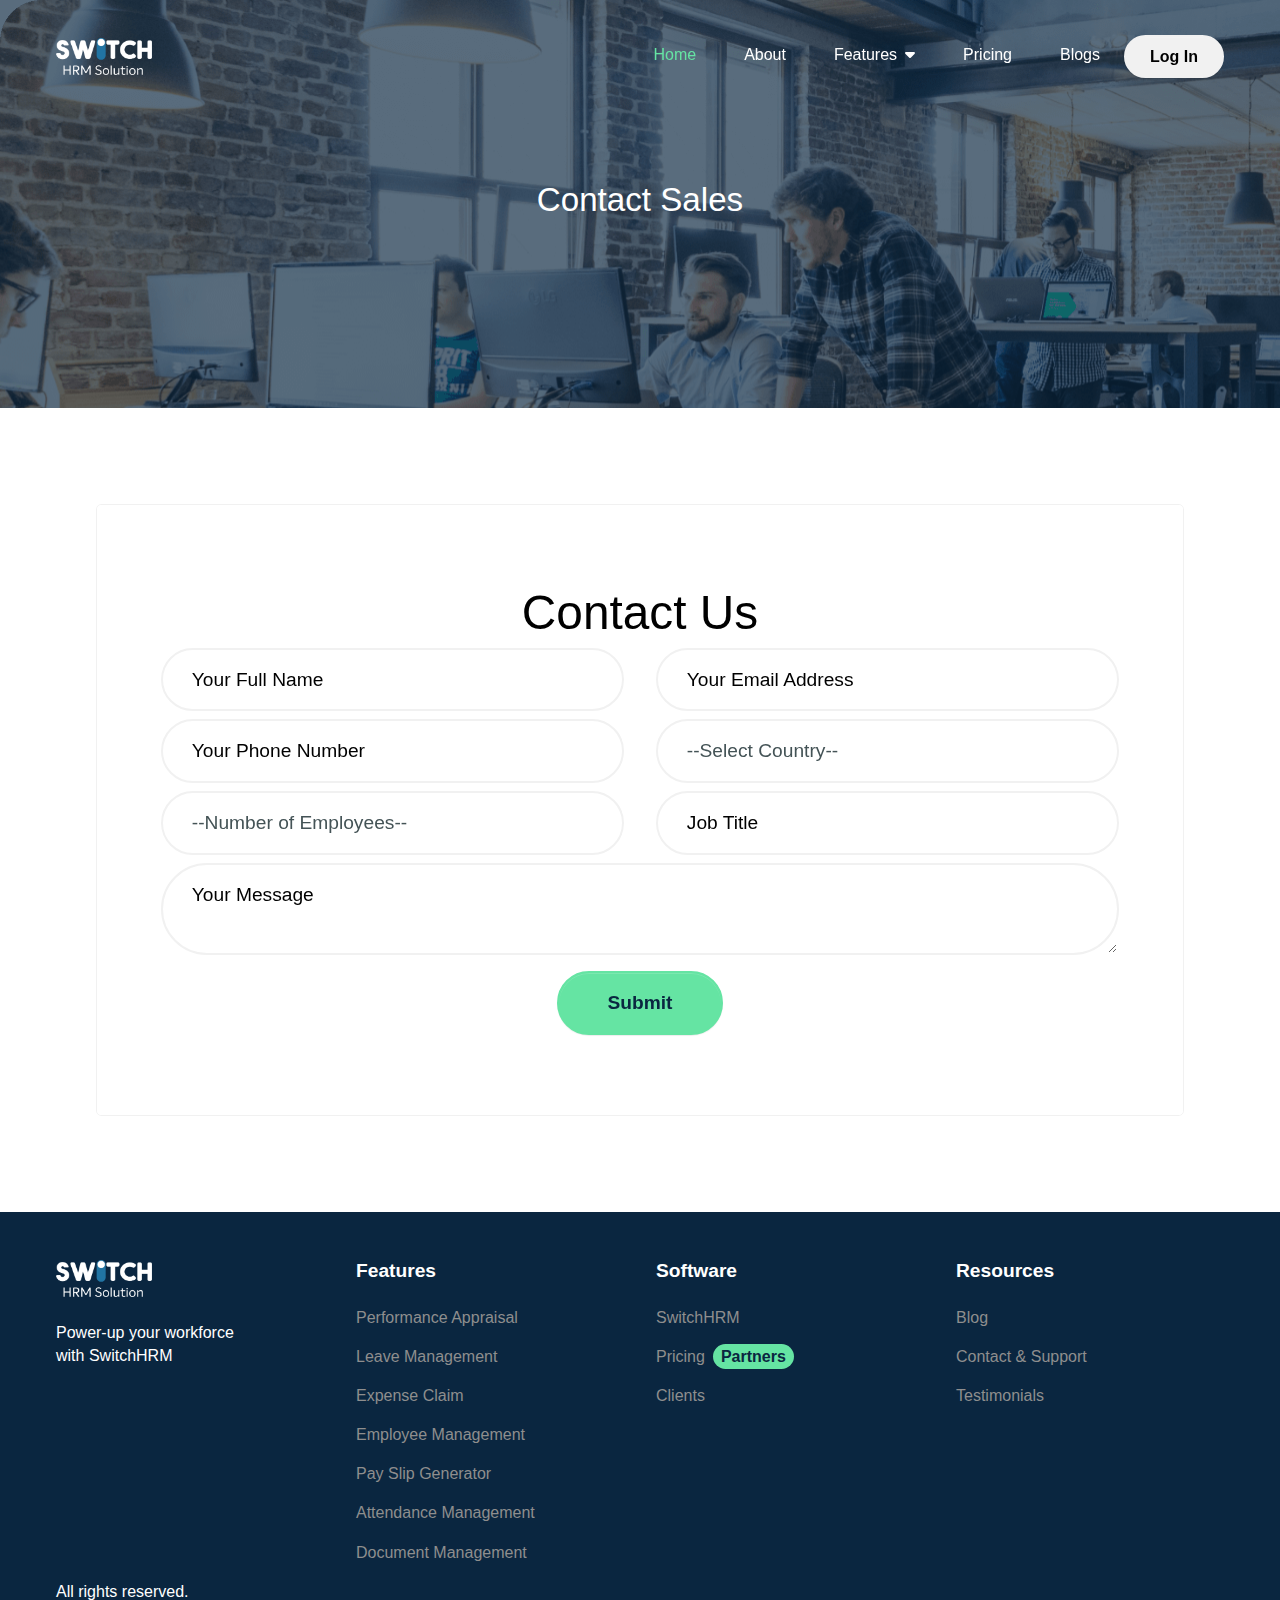
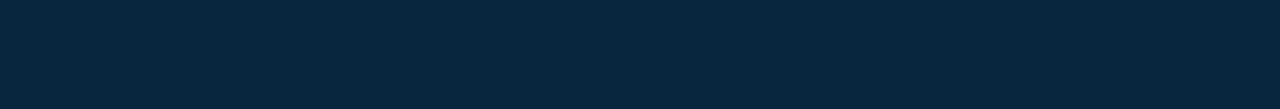
==== contact.html @ 2dba0099 "homepage, features, contact sales" ====
<!DOCTYPE html>
<html lang="en-US" dir="ltr">

<head>
  <meta charset="utf-8">
  <meta http-equiv="X-UA-Compatible" content="IE=edge">
  <meta name="viewport" content="width=device-width, initial-scale=1">

  <title>SwitchHRM</title>

  <link rel="apple-touch-icon" sizes="180x180" href="assets/img/favicons/apple-touch-icon.png">
  <link rel="icon" type="image/png" sizes="32x32" href="assets/img/favicons/favicon-32x32.png">
  <link rel="icon" type="image/png" sizes="16x16" href="assets/img/favicons/favicon-16x16.png">
  <link rel="shortcut icon" type="image/x-icon" href="assets/img/favicons/favicon.ico">
  <meta name="theme-color" content="#ffffff">

  <link rel="preconnect" href="https://fonts.gstatic.com">
  <link href="https://fonts.googleapis.com/css2?family=Manrope:wght@200;300;400;500;600;700&amp;display=swap"
    rel="stylesheet">
  <link href="vendors/bootstrap/bootstrap.min.css" rel="stylesheet">
  <link href="vendors/prism/prism.css" rel="stylesheet">
  <link href="vendors/swiper/swiper-bundle.min.css" rel="stylesheet">
  <link href="assets/css/theme.css" rel="stylesheet" />

</head>


<body>
  <main class="main" id="top">
    <nav class="navbar navbar-expand-lg fixed-top navbar-dark" data-navbar-on-scroll="data-navbar-on-scroll">
      <div class="container"><a class="navbar-brand" href="index.html"><img src="assets/img/Logo.png" class="logo"
            alt="" /></a>
        <button class="navbar-toggler" type="button" data-bs-toggle="collapse" data-bs-target="#navbarSupportedContent"
          aria-controls="navbarSupportedContent" aria-expanded="false" aria-label="Toggle navigation"><i
            class="fa-solid fa-bars text-white fs-3"></i></button>
        <div class="collapse navbar-collapse" id="navbarSupportedContent">
          <ul class="navbar-nav ms-auto mt-2 mt-lg-0">
            <li class="nav-item"><a class="nav-link active" aria-current="page" href="index.html">Home</a></li>
            <li class="nav-item"><a class="nav-link" aria-current="page" href="#">About</a></li>
            <li class="nav-item"><a class="nav-link" aria-current="page" href="#">Features<i
                  class="fa-solid fa-caret-down ms-2"></i></a></li>
            <li class="nav-item"><a class="nav-link" aria-current="page" href="#">Pricing</a></li>
            <li class="nav-item"><a class="nav-link" aria-current="page" href="#">Blogs</a></li>
            <li class="nav-item mt-2 mt-lg-0"><a class="nav-link btn btn-light text-black w-md-25 w-50 w-lg-100"
                aria-current="page" href="#">Log In</a></li>
          </ul>
        </div>
      </div>
    </nav>



    <section class="page-header">
      <div class="overlay"></div>
      <div class="container">
        <div class="row align-items-center py-lg-8 py-6">
          <h2 class="text-center text-white">Contact Sales</h2>
        </div>
      </div>
    </section>

  </main>

  <section class="p-lg-5 m-lg-5 p-2">
    <div class="container-fluid jumbotron overflow-hidden rounded-1 border border-light">
      <div class="bg-holder">
      </div>
      <div class="px-lg-5 py-7 position-relative">
        <h6 class="text-center w-lg-75 mx-auto fs-lg-6 fs-md-4 fs-3">Contact Us</h6>
        <form action="" method="post">
          <div class="row justify-content-center">
            <div class="col-auto w-100 w-lg-50">
              <input class="form-control mb-2 border-light fs-1" type="text" placeholder="Your Full Name" />
            </div>
            <div class="col-auto w-100 w-lg-50">
              <input class="form-control mb-2 border-light fs-1" type="email" placeholder="Your Email Address" />
            </div>
          </div>
          <div class="row justify-content-center">
            <div class="col-auto w-100 w-lg-50">
              <input class="form-control mb-2 border-light fs-1" type="text" placeholder="Your Phone Number" />
            </div>
            <div class="col-auto w-100 w-lg-50">
              <select id="country" name="country" class="form-control mb-2 border-light fs-1 dropdown">
                <option value="">--Select Country--</option>
                <option value="Afghanistan">Afghanistan</option>
                <option value="Åland Islands">Åland Islands</option>
                <option value="Albania">Albania</option>
                <option value="Algeria">Algeria</option>
                <option value="American Samoa">American Samoa</option>
                <option value="Andorra">Andorra</option>
                <option value="Angola">Angola</option>
                <option value="Anguilla">Anguilla</option>
                <option value="Antarctica">Antarctica</option>
                <option value="Antigua and Barbuda">Antigua and Barbuda</option>
                <option value="Argentina">Argentina</option>
                <option value="Armenia">Armenia</option>
                <option value="Aruba">Aruba</option>
                <option value="Australia">Australia</option>
                <option value="Austria">Austria</option>
                <option value="Azerbaijan">Azerbaijan</option>
                <option value="Bahamas">Bahamas</option>
                <option value="Bahrain">Bahrain</option>
                <option value="Bangladesh">Bangladesh</option>
                <option value="Barbados">Barbados</option>
                <option value="Belarus">Belarus</option>
                <option value="Belgium">Belgium</option>
                <option value="Belize">Belize</option>
                <option value="Benin">Benin</option>
                <option value="Bermuda">Bermuda</option>
                <option value="Bhutan">Bhutan</option>
                <option value="Bolivia">Bolivia</option>
                <option value="Bosnia and Herzegovina">Bosnia and Herzegovina</option>
                <option value="Botswana">Botswana</option>
                <option value="Bouvet Island">Bouvet Island</option>
                <option value="Brazil">Brazil</option>
                <option value="British Indian Ocean Territory">British Indian Ocean Territory</option>
                <option value="Brunei Darussalam">Brunei Darussalam</option>
                <option value="Bulgaria">Bulgaria</option>
                <option value="Burkina Faso">Burkina Faso</option>
                <option value="Burundi">Burundi</option>
                <option value="Cambodia">Cambodia</option>
                <option value="Cameroon">Cameroon</option>
                <option value="Canada">Canada</option>
                <option value="Cape Verde">Cape Verde</option>
                <option value="Cayman Islands">Cayman Islands</option>
                <option value="Central African Republic">Central African Republic</option>
                <option value="Chad">Chad</option>
                <option value="Chile">Chile</option>
                <option value="China">China</option>
                <option value="Christmas Island">Christmas Island</option>
                <option value="Cocos (Keeling) Islands">Cocos (Keeling) Islands</option>
                <option value="Colombia">Colombia</option>
                <option value="Comoros">Comoros</option>
                <option value="Congo">Congo</option>
                <option value="Congo, The Democratic Republic of The">Congo, The Democratic Republic of The</option>
                <option value="Cook Islands">Cook Islands</option>
                <option value="Costa Rica">Costa Rica</option>
                <option value="Cote D'ivoire">Cote D'ivoire</option>
                <option value="Croatia">Croatia</option>
                <option value="Cuba">Cuba</option>
                <option value="Cyprus">Cyprus</option>
                <option value="Czech Republic">Czech Republic</option>
                <option value="Denmark">Denmark</option>
                <option value="Djibouti">Djibouti</option>
                <option value="Dominica">Dominica</option>
                <option value="Dominican Republic">Dominican Republic</option>
                <option value="Ecuador">Ecuador</option>
                <option value="Egypt">Egypt</option>
                <option value="El Salvador">El Salvador</option>
                <option value="Equatorial Guinea">Equatorial Guinea</option>
                <option value="Eritrea">Eritrea</option>
                <option value="Estonia">Estonia</option>
                <option value="Ethiopia">Ethiopia</option>
                <option value="Falkland Islands (Malvinas)">Falkland Islands (Malvinas)</option>
                <option value="Faroe Islands">Faroe Islands</option>
                <option value="Fiji">Fiji</option>
                <option value="Finland">Finland</option>
                <option value="France">France</option>
                <option value="French Guiana">French Guiana</option>
                <option value="French Polynesia">French Polynesia</option>
                <option value="French Southern Territories">French Southern Territories</option>
                <option value="Gabon">Gabon</option>
                <option value="Gambia">Gambia</option>
                <option value="Georgia">Georgia</option>
                <option value="Germany">Germany</option>
                <option value="Ghana">Ghana</option>
                <option value="Gibraltar">Gibraltar</option>
                <option value="Greece">Greece</option>
                <option value="Greenland">Greenland</option>
                <option value="Grenada">Grenada</option>
                <option value="Guadeloupe">Guadeloupe</option>
                <option value="Guam">Guam</option>
                <option value="Guatemala">Guatemala</option>
                <option value="Guernsey">Guernsey</option>
                <option value="Guinea">Guinea</option>
                <option value="Guinea-bissau">Guinea-bissau</option>
                <option value="Guyana">Guyana</option>
                <option value="Haiti">Haiti</option>
                <option value="Heard Island and Mcdonald Islands">Heard Island and Mcdonald Islands</option>
                <option value="Holy See (Vatican City State)">Holy See (Vatican City State)</option>
                <option value="Honduras">Honduras</option>
                <option value="Hong Kong">Hong Kong</option>
                <option value="Hungary">Hungary</option>
                <option value="Iceland">Iceland</option>
                <option value="India">India</option>
                <option value="Indonesia">Indonesia</option>
                <option value="Iran, Islamic Republic of">Iran, Islamic Republic of</option>
                <option value="Iraq">Iraq</option>
                <option value="Ireland">Ireland</option>
                <option value="Isle of Man">Isle of Man</option>
                <option value="Israel">Israel</option>
                <option value="Italy">Italy</option>
                <option value="Jamaica">Jamaica</option>
                <option value="Japan">Japan</option>
                <option value="Jersey">Jersey</option>
                <option value="Jordan">Jordan</option>
                <option value="Kazakhstan">Kazakhstan</option>
                <option value="Kenya">Kenya</option>
                <option value="Kiribati">Kiribati</option>
                <option value="Korea, Democratic People's Republic of">Korea, Democratic People's Republic of</option>
                <option value="Korea, Republic of">Korea, Republic of</option>
                <option value="Kuwait">Kuwait</option>
                <option value="Kyrgyzstan">Kyrgyzstan</option>
                <option value="Lao People's Democratic Republic">Lao People's Democratic Republic</option>
                <option value="Latvia">Latvia</option>
                <option value="Lebanon">Lebanon</option>
                <option value="Lesotho">Lesotho</option>
                <option value="Liberia">Liberia</option>
                <option value="Libyan Arab Jamahiriya">Libyan Arab Jamahiriya</option>
                <option value="Liechtenstein">Liechtenstein</option>
                <option value="Lithuania">Lithuania</option>
                <option value="Luxembourg">Luxembourg</option>
                <option value="Macao">Macao</option>
                <option value="Macedonia, The Former Yugoslav Republic of">Macedonia, The Former Yugoslav Republic of
                </option>
                <option value="Madagascar">Madagascar</option>
                <option value="Malawi">Malawi</option>
                <option value="Malaysia">Malaysia</option>
                <option value="Maldives">Maldives</option>
                <option value="Mali">Mali</option>
                <option value="Malta">Malta</option>
                <option value="Marshall Islands">Marshall Islands</option>
                <option value="Martinique">Martinique</option>
                <option value="Mauritania">Mauritania</option>
                <option value="Mauritius">Mauritius</option>
                <option value="Mayotte">Mayotte</option>
                <option value="Mexico">Mexico</option>
                <option value="Micronesia, Federated States of">Micronesia, Federated States of</option>
                <option value="Moldova, Republic of">Moldova, Republic of</option>
                <option value="Monaco">Monaco</option>
                <option value="Mongolia">Mongolia</option>
                <option value="Montenegro">Montenegro</option>
                <option value="Montserrat">Montserrat</option>
                <option value="Morocco">Morocco</option>
                <option value="Mozambique">Mozambique</option>
                <option value="Myanmar">Myanmar</option>
                <option value="Namibia">Namibia</option>
                <option value="Nauru">Nauru</option>
                <option value="Nepal">Nepal</option>
                <option value="Netherlands">Netherlands</option>
                <option value="Netherlands Antilles">Netherlands Antilles</option>
                <option value="New Caledonia">New Caledonia</option>
                <option value="New Zealand">New Zealand</option>
                <option value="Nicaragua">Nicaragua</option>
                <option value="Niger">Niger</option>
                <option value="Nigeria">Nigeria</option>
                <option value="Niue">Niue</option>
                <option value="Norfolk Island">Norfolk Island</option>
                <option value="Northern Mariana Islands">Northern Mariana Islands</option>
                <option value="Norway">Norway</option>
                <option value="Oman">Oman</option>
                <option value="Pakistan">Pakistan</option>
                <option value="Palau">Palau</option>
                <option value="Palestinian Territory, Occupied">Palestinian Territory, Occupied</option>
                <option value="Panama">Panama</option>
                <option value="Papua New Guinea">Papua New Guinea</option>
                <option value="Paraguay">Paraguay</option>
                <option value="Peru">Peru</option>
                <option value="Philippines">Philippines</option>
                <option value="Pitcairn">Pitcairn</option>
                <option value="Poland">Poland</option>
                <option value="Portugal">Portugal</option>
                <option value="Puerto Rico">Puerto Rico</option>
                <option value="Qatar">Qatar</option>
                <option value="Reunion">Reunion</option>
                <option value="Romania">Romania</option>
                <option value="Russian Federation">Russian Federation</option>
                <option value="Rwanda">Rwanda</option>
                <option value="Saint Helena">Saint Helena</option>
                <option value="Saint Kitts and Nevis">Saint Kitts and Nevis</option>
                <option value="Saint Lucia">Saint Lucia</option>
                <option value="Saint Pierre and Miquelon">Saint Pierre and Miquelon</option>
                <option value="Saint Vincent and The Grenadines">Saint Vincent and The Grenadines</option>
                <option value="Samoa">Samoa</option>
                <option value="San Marino">San Marino</option>
                <option value="Sao Tome and Principe">Sao Tome and Principe</option>
                <option value="Saudi Arabia">Saudi Arabia</option>
                <option value="Senegal">Senegal</option>
                <option value="Serbia">Serbia</option>
                <option value="Seychelles">Seychelles</option>
                <option value="Sierra Leone">Sierra Leone</option>
                <option value="Singapore">Singapore</option>
                <option value="Slovakia">Slovakia</option>
                <option value="Slovenia">Slovenia</option>
                <option value="Solomon Islands">Solomon Islands</option>
                <option value="Somalia">Somalia</option>
                <option value="South Africa">South Africa</option>
                <option value="South Georgia and The South Sandwich Islands">South Georgia and The South Sandwich
                  Islands</option>
                <option value="Spain">Spain</option>
                <option value="Sri Lanka">Sri Lanka</option>
                <option value="Sudan">Sudan</option>
                <option value="Suriname">Suriname</option>
                <option value="Svalbard and Jan Mayen">Svalbard and Jan Mayen</option>
                <option value="Swaziland">Swaziland</option>
                <option value="Sweden">Sweden</option>
                <option value="Switzerland">Switzerland</option>
                <option value="Syrian Arab Republic">Syrian Arab Republic</option>
                <option value="Taiwan">Taiwan</option>
                <option value="Tajikistan">Tajikistan</option>
                <option value="Tanzania, United Republic of">Tanzania, United Republic of</option>
                <option value="Thailand">Thailand</option>
                <option value="Timor-leste">Timor-leste</option>
                <option value="Togo">Togo</option>
                <option value="Tokelau">Tokelau</option>
                <option value="Tonga">Tonga</option>
                <option value="Trinidad and Tobago">Trinidad and Tobago</option>
                <option value="Tunisia">Tunisia</option>
                <option value="Turkey">Turkey</option>
                <option value="Turkmenistan">Turkmenistan</option>
                <option value="Turks and Caicos Islands">Turks and Caicos Islands</option>
                <option value="Tuvalu">Tuvalu</option>
                <option value="Uganda">Uganda</option>
                <option value="Ukraine">Ukraine</option>
                <option value="United Arab Emirates">United Arab Emirates</option>
                <option value="United Kingdom">United Kingdom</option>
                <option value="United States">United States</option>
                <option value="United States Minor Outlying Islands">United States Minor Outlying Islands</option>
                <option value="Uruguay">Uruguay</option>
                <option value="Uzbekistan">Uzbekistan</option>
                <option value="Vanuatu">Vanuatu</option>
                <option value="Venezuela">Venezuela</option>
                <option value="Viet Nam">Viet Nam</option>
                <option value="Virgin Islands, British">Virgin Islands, British</option>
                <option value="Virgin Islands, U.S.">Virgin Islands, U.S.</option>
                <option value="Wallis and Futuna">Wallis and Futuna</option>
                <option value="Western Sahara">Western Sahara</option>
                <option value="Yemen">Yemen</option>
                <option value="Zambia">Zambia</option>
                <option value="Zimbabwe">Zimbabwe</option>
              </select>
            </div>
          </div>


          <div class="row justify-content-center">
            <div class="col-auto w-100 w-lg-50">
              <select name="NoOfEmployees" class="form-control mb-2 border-light fs-1 dropdown"
                id="Form_getForm_NoOfEmployees" required="required" aria-required="true" tabindex="5">

                <option value="" selected="selected">--Number of Employees--
                </option>

                <option value="0 - 10">0 - 10
                </option>

                <option value="11 - 15">11 - 15
                </option>

                <option value="16 - 20">16 - 20
                </option>

                <option value="21 - 25">21 - 25
                </option>

                <option value="26 - 50">26 - 50
                </option>

                <option value="51 - 75">51 - 75
                </option>

                <option value="76 - 100">76 - 100
                </option>

                <option value="101 - 150">101 - 150
                </option>

                <option value="151 - 200">151 - 200
                </option>

                <option value="201 - 250">201 - 250
                </option>

                <option value="251 - 300">251 - 300
                </option>

                <option value="301 - 350">301 - 350
                </option>

                <option value="351 - 400">351 - 400
                </option>

                <option value="401 - 450">401 - 450
                </option>

                <option value="451 - 500">451 - 500
                </option>

                <option value="501 - 600">501 - 600
                </option>

                <option value="601 - 700">601 - 700
                </option>

                <option value="701 - 800">701 - 800
                </option>

                <option value="801 - 900">801 - 900
                </option>

                <option value="901 - 1000">901 - 1,000
                </option>

                <option value="1,001 - 1,500">1,001 - 1,500
                </option>

                <option value="1,501 - 2,000">1,501 - 2,000
                </option>

                <option value="2,001 - 2,500">2,001 - 2,500
                </option>

                <option value="2,501 - 3,000">2,501 - 3,000
                </option>

                <option value="3,001 - 3,500">3,001 - 3,500
                </option>

                <option value="3,501 - 4,000">3,501 - 4,000
                </option>

                <option value="4,001 - 4,500">4,001 - 4,500
                </option>

                <option value="4,501 - 5,000">4,501 - 5,000
                </option>

                <option value="5,001 - 5,500">5,001 - 5,500
                </option>

                <option value="5,501 - 6,000">5,501 - 6,000
                </option>

                <option value="6,001 - 6,500">6,001 - 6,500
                </option>

                <option value="6,501 - 7,000">6,501 - 7,000
                </option>

                <option value="7,001 - 7,500">7,001 - 7,500
                </option>

                <option value="7,501 - 8,000">7,501 - 8,000
                </option>

                <option value="8,001 - 8,500">8,001 - 8,500
                </option>

                <option value="8,501 - 9,000">8,501 - 9,000
                </option>

                <option value="9,001 - 9,500">9,001 - 9,500
                </option>

                <option value="9,501 - 10,000">9,501 - 10,000
                </option>

                <option value="10,000+">10,000+
                </option>

              </select>
            </div>
            <div class="col-auto w-100 w-lg-50">
              <input class="form-control mb-2 border-light fs-1" type="text" placeholder="Job Title" />
            </div>
          </div>

          <div class="row justify-content-center">
            <div class="col-auto w-100">
              <textarea class="form-control mb-2 border-light fs-1" cols="40" placeholder="Your Message" name=""
                id=""></textarea>
            </div>
          </div>

          <div class="row justify-content-center mt-2">
            <div class="col-auto mt-2 mt-lg-0">
              <button class="btn btn-success text-dark fs-1">Submit</button>
            </div>
          </div>

      </div>
      </form>
    </div>
    </div>
  </section>



  <section class="pt-0 bg-dark text-white">

    <div class="container">
      <div class="row justify-content-between">
        <div class="col-lg-3 col-sm-12">
          <a class="navbar-brand" href="index.html">
            <img src="assets/img/Logo.png" class="logo img-fluid mt-5 mb-4" src="assets/img/black-logo.png" alt="" />
          </a>
          <p class="w-lg-75 text-gray">Power-up your workforce with SwitchHRM</p>
        </div>
        <div class="col-lg-3 col-sm-4">
          <h3 class="fw-bold fs-1 mt-5 mb-4 text-white">Features</h3>
          <ul class="list-unstyled">
            <li class="my-3"><a href="#">Performance Appraisal</a></li>
            <li class="my-3"><a href="#">Leave Management</a></li>
            <li class="my-3"><a href="#">Expense Claim</a></li>
            <li class="my-3"><a href="#">Employee Management</a></li>
            <li class="my-3"><a href="#">Pay Slip Generator</a></li>
            <li class="my-3"><a href="#">Attendance Management</a></li>
            <li class="my-3"><a href="#">Document Management</a></li>
            <li class="my-3"><a href="#"></a></li>
          </ul>
        </div>
        <div class="col-lg-3 col-sm-4">
          <h3 class="fw-bold fs-1 mt-5 mb-4 text-white">Software</h3>
          <ul class="list-unstyled">
            <li class="my-3"><a href="#">SwitchHRM</a></li>
            <li class="my-3"><a href="#">Pricing</a><span
                class="py-1 px-2 rounded-2 bg-success fw-bold text-dark ms-2">Partners</span></li>
            <li class="my-3"><a href="#">Clients</a></li>
          </ul>
        </div>
        <div class="col-lg-3 col-sm-4">
          <h3 class="fw-bold fs-1 mt-5 mb-4 text-white">Resources</h3>
          <ul class="list-unstyled">
            <li class="mb-3"><a href="#">Blog</a></li>
            <li class="mb-3"><a href="#">Contact & Support</a></li>
            <li class="mb-3"><a href="#">Testimonials</a></li>
          </ul>
        </div>
      </div>
      <p class="text-gray">All rights reserved.</p>
    </div>
    <!-- end of .container-->

  </section>
  <!-- <section> close ============================-->
  <!-- ============================================-->

  <!-- ===============================================-->
  <!--    JavaScripts-->
  <!-- ===============================================-->

  <script src="vendors/jquery/jquery.js"></script>
  <script src="vendors/popper/popper.min.js"></script>
  <script src="vendors/bootstrap/bootstrap.min.js"></script>
  <script src="vendors/anchorjs/anchor.min.js"></script>
  <script src="vendors/is/is.min.js"></script>
  <script src="vendors/fontawesome/all.min.js"></script>
  <script src="vendors/lodash/lodash.min.js"></script>
  <script src="https://polyfill.io/v3/polyfill.min.js?features=window.scroll"></script>
  <script src="vendors/prism/prism.js"></script>
  <script src="vendors/swiper/swiper-bundle.min.js"></script>
  <script src="vendors/typed.js/typed.min.js"></script>
  <script src="assets/js/theme.js"></script>

</body>

</html>
---- vendors/prism/prism.css ----
/**
 * prism.js default theme for JavaScript, CSS and HTML
 * Based on dabblet (http://dabblet.com)
 * @author Lea Verou
 */

code[class*="language-"],
pre[class*="language-"] {
	color: black;
	background: none;
	text-shadow: 0 1px white;
	font-family: Consolas, Monaco, 'Andale Mono', 'Ubuntu Mono', monospace;
	font-size: 1em;
	text-align: left;
	white-space: pre;
	word-spacing: normal;
	word-break: normal;
	word-wrap: normal;
	line-height: 1.5;

	-moz-tab-size: 4;
	-o-tab-size: 4;
	tab-size: 4;

	-webkit-hyphens: none;
	-moz-hyphens: none;
	-ms-hyphens: none;
	hyphens: none;
}

pre[class*="language-"]::-moz-selection, pre[class*="language-"] ::-moz-selection,
code[class*="language-"]::-moz-selection, code[class*="language-"] ::-moz-selection {
	text-shadow: none;
	background: #b3d4fc;
}

pre[class*="language-"]::selection, pre[class*="language-"] ::selection,
code[class*="language-"]::selection, code[class*="language-"] ::selection {
	text-shadow: none;
	background: #b3d4fc;
}

@media print {
	code[class*="language-"],
	pre[class*="language-"] {
		text-shadow: none;
	}
}

/* Code blocks */
pre[class*="language-"] {
	padding: 1em;
	margin: .5em 0;
	overflow: auto;
}

:not(pre) > code[class*="language-"],
pre[class*="language-"] {
	background: #f5f2f0;
}

/* Inline code */
:not(pre) > code[class*="language-"] {
	padding: .1em;
	border-radius: .3em;
	white-space: normal;
}

.token.comment,
.token.prolog,
.token.doctype,
.token.cdata {
	color: slategray;
}

.token.punctuation {
	color: #999;
}

.token.namespace {
	opacity: .7;
}

.token.property,
.token.tag,
.token.boolean,
.token.number,
.token.constant,
.token.symbol,
.token.deleted {
	color: #905;
}

.token.selector,
.token.attr-name,
.token.string,
.token.char,
.token.builtin,
.token.inserted {
	color: #690;
}

.token.operator,
.token.entity,
.token.url,
.language-css .token.string,
.style .token.string {
	color: #9a6e3a;
	/* This background color was intended by the author of this theme. */
	background: hsla(0, 0%, 100%, .5);
}

.token.atrule,
.token.attr-value,
.token.keyword {
	color: #07a;
}

.token.function,
.token.class-name {
	color: #DD4A68;
}

.token.regex,
.token.important,
.token.variable {
	color: #e90;
}

.token.important,
.token.bold {
	font-weight: bold;
}
.token.italic {
	font-style: italic;
}

.token.entity {
	cursor: help;
}
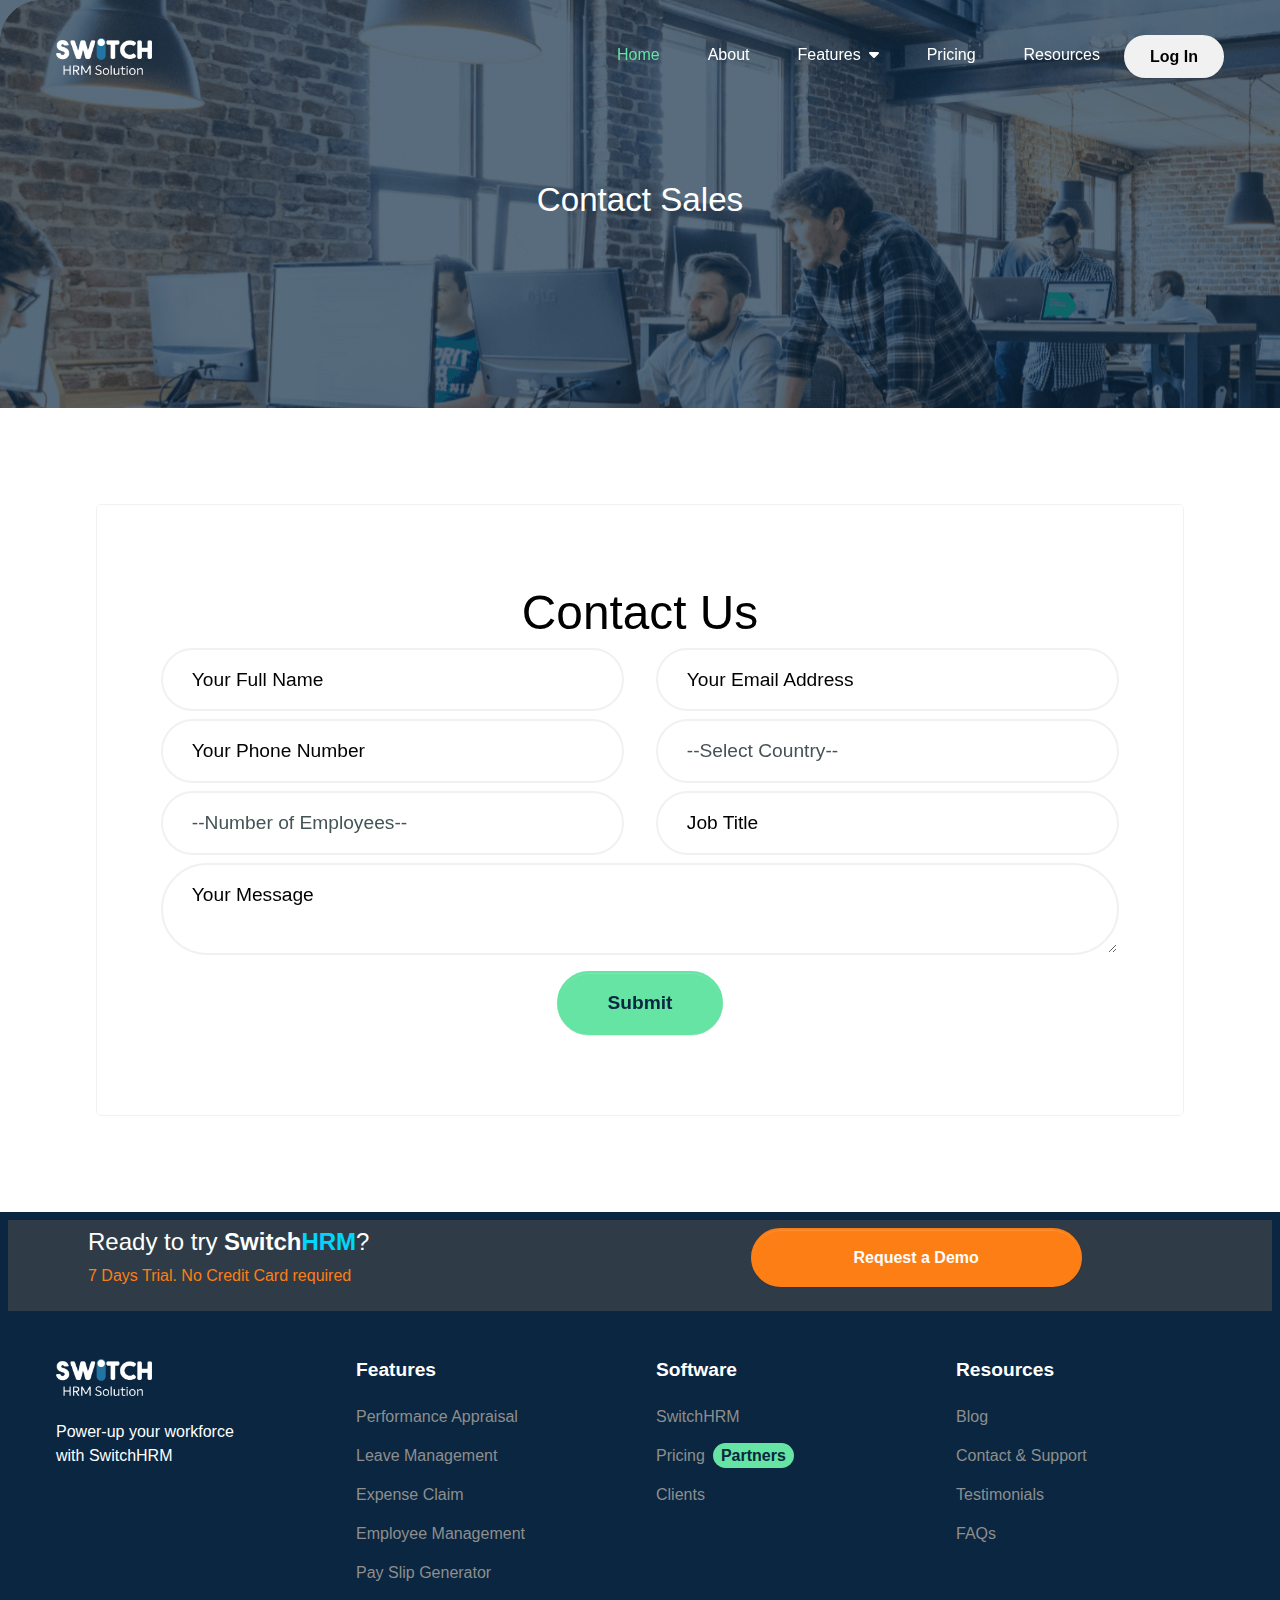
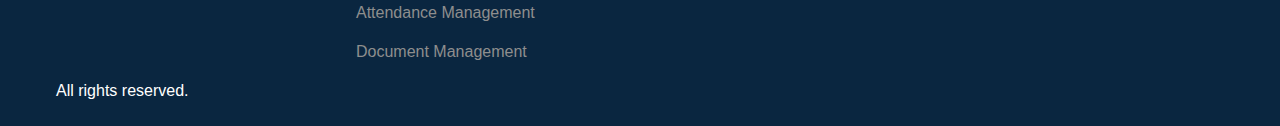
==== commit 04cf57e3: "FAQ" ====
--- a/contact.html
+++ b/contact.html
@@ -40,7 +40,7 @@
             <li class="nav-item"><a class="nav-link" aria-current="page" href="#">Features<i
                   class="fa-solid fa-caret-down ms-2"></i></a></li>
             <li class="nav-item"><a class="nav-link" aria-current="page" href="#">Pricing</a></li>
-            <li class="nav-item"><a class="nav-link" aria-current="page" href="#">Blogs</a></li>
+            <li class="nav-item"><a class="nav-link" aria-current="page" href="#">Resources</a></li>
             <li class="nav-item mt-2 mt-lg-0"><a class="nav-link btn btn-light text-black w-md-25 w-50 w-lg-100"
                 aria-current="page" href="#">Log In</a></li>
           </ul>
@@ -487,8 +487,20 @@
 
 
 
-  <section class="pt-0 bg-dark text-white">
-
+  <footer class="p-2 bg-dark text-white">
+    <section class="py-2 d-flex align-items-center" style="background-color: rgb(47, 60, 71);">
+      <div class="container px-lg-5">
+        <div class="row">
+          <div class="col-md-7">
+            <h4 class="text-white">Ready to try <span id="switchHRM-text">Switch<span id="HRM-text">HRM</span></span>?</h4>
+            <p class="text-warning">7 Days Trial. No Credit Card required</p>
+          </div>
+          <div class="col-md-5">
+            <button class="btn btn-warning text-white mb-3 w-75">Request a Demo</button>
+          </div>
+        </div>
+      </div>
+    </section>
     <div class="container">
       <div class="row justify-content-between">
         <div class="col-lg-3 col-sm-12">
@@ -525,6 +537,7 @@
             <li class="mb-3"><a href="#">Blog</a></li>
             <li class="mb-3"><a href="#">Contact & Support</a></li>
             <li class="mb-3"><a href="#">Testimonials</a></li>
+            <li class="mb-3"><a href="faq.html">FAQs</a></li>
           </ul>
         </div>
       </div>
@@ -532,13 +545,7 @@
     </div>
     <!-- end of .container-->
 
-  </section>
-  <!-- <section> close ============================-->
-  <!-- ============================================-->
-
-  <!-- ===============================================-->
-  <!--    JavaScripts-->
-  <!-- ===============================================-->
+  </footer>
 
   <script src="vendors/jquery/jquery.js"></script>
   <script src="vendors/popper/popper.min.js"></script>
--- a/assets/css/theme.css
+++ b/assets/css/theme.css
@@ -62,7 +62,7 @@
   --fg-body-font-weight: 400;
   --fg-body-line-height: 1.45;
   --fg-body-color: #5B7075;
-  --fg-body-bg: #ffffff;
+  --fg-body-bg: #f2f9fc;
 }
 
 :root, :root.light, :root .light {
@@ -6381,6 +6381,7 @@
 .page-header{
   max-height: 30rem;
   background: url("../img/offer/3.png");
+  background-attachment: fixed;
 }
 
 .overlay{
@@ -20252,9 +20253,9 @@
   -webkit-transition-property: color, background-color;
   -o-transition-property: color, background-color;
   transition-property: color, background-color;
-  padding: 1.8rem 1rem;
-  margin: 1.5rem 0;
-  border-radius: 0.312rem;
+  padding: .8rem .8rem;
+  margin: .5rem 0;
+  border-radius: 3rem;
   display: -webkit-box;
   display: -ms-flexbox;
   display: flex;
@@ -20262,10 +20263,18 @@
   -ms-flex-align: center;
   align-items: center;
   gap: 1.25rem;
+  width: 85%;
 }
 .offer-list-item:hover {
   background-color: #0A2640;
   color: white;
+}
+
+.features-header{
+  font-size: 2.5rem;
+  font-weight: 700;
+  color: #ea0000;
+
 }
 
 .accordion-button::after {
@@ -20780,3 +20789,12 @@
   object-fit: cover;
 }
 /*# sourceMappingURL=theme.css.map */
+
+.pricing-card{
+  transition: all 1s;
+}
+
+.pricing-card:hover{
+  box-shadow: inset 0px 0px 2rem 0px #bababa73!important;
+  transition: all 1s;
+}
